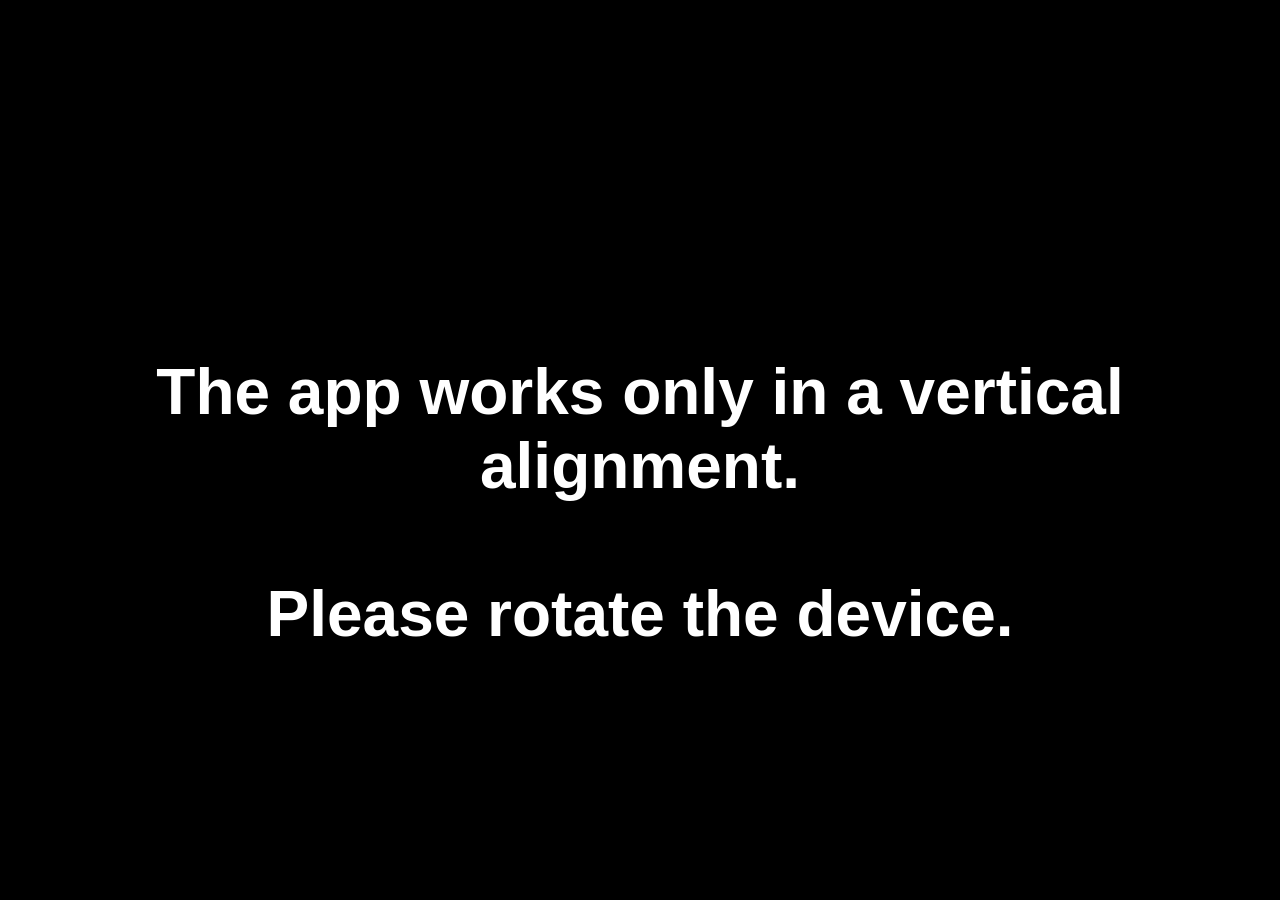
==== index.html @ 1949ffd4 "Add files via upload" ====
<!DOCTYPE html>
<html>

<head>
    <title>App</title>
    <meta charset="UTF-8">
    <meta name='viewport' content='initial-scale=1, maximum-scale=1, user-scalable=0'>

    <script src="mapping_key_to_subId.js"></script>
    <script src="ongoing_exclusion.js"></script>
    <script src="settings.js"></script>
    <script> document.title = app_settings.context.replace(/_/g, ' '); </script> <!-- set the page name dinamically-->
    <script src="helpers.js"></script>
    <script src="logic.js"></script>
    <script src="data_submition_worker.js"></script>

    <link rel="stylesheet" type="text/css" href="style.css">

    <!--
            this is how to create the icon pack and manifest
            https://medium.com/@sam20gh/how-to-add-add-to-home-screen-to-your-website-4b07aee02676

            and this is why it can't be automated on all browsers (IOS for example)
            https://love2dev.com/pwa/add-to-homescreen-library/
        -->
    <!--
            this is how to check if the app is standalone:
            https://stackoverflow.com/questions/41742390/javascript-to-check-if-pwa-or-mobile-web
         -->
    <link rel="apple-touch-icon" sizes="57x57" href="icons/apple-icon-57x57.png">
    <link rel="apple-touch-icon" sizes="60x60" href="icons/apple-icon-60x60.png">
    <link rel="apple-touch-icon" sizes="72x72" href="icons/apple-icon-72x72.png">
    <link rel="apple-touch-icon" sizes="76x76" href="icons/apple-icon-76x76.png">
    <link rel="apple-touch-icon" sizes="114x114" href="icons/apple-icon-114x114.png">
    <link rel="apple-touch-icon" sizes="120x120" href="icons/apple-icon-120x120.png">
    <link rel="apple-touch-icon" sizes="144x144" href="icons/apple-icon-144x144.png">
    <link rel="apple-touch-icon" sizes="152x152" href="icons/apple-icon-152x152.png">
    <link rel="apple-touch-icon" sizes="180x180" href="icons/apple-icon-180x180.png">
    <link rel="icon" type="image/png" sizes="192x192" href="icons/android-icon-192x192.png">
    <link rel="icon" type="image/png" sizes="32x32" href="icons/favicon-32x32.png">
    <link rel="icon" type="image/png" sizes="96x96" href="icons/favicon-96x96.png">
    <link rel="icon" type="image/png" sizes="16x16" href="icons/favicon-16x16.png">
    <link rel="manifest" id="manifest-placeholder">
    <script src="gate_manager.js"></script>
    <meta name="msapplication-TileColor" content="#000000">
    <meta name="msapplication-TileImage" content="icons/ms-icon-144x144.png">
    <meta name="theme-color" content="#000000">

    <meta name="mobile-web-app-capable" content="yes">
    <meta name="apple-mobile-web-app-capable" content="yes">
    <meta name="apple-mobile-web-app-status-bar-style" content="black">
    <meta name="apple-mobile-web-app-title" content="App">

    <!-- Set splash screen for iphones: -->
    <!------------------------------------------------------------------>
    <!-- iPhone 5 and SE (640px x 1136px) V -->
    <link href="splashscreens/iphone5_and_se_splash.png"
        media="(device-width: 320px) and (device-height: 568px) and (-webkit-device-pixel-ratio: 2)"
        rel="apple-touch-startup-image" />
    <!-- iPhone 8, 7, 6s, 6 (750px x 1334px) V -->
    <link href="splashscreens/iphone6_and_6s_and_7_and_8_splash.png"
        media="(device-width: 375px) and (device-height: 667px) and (-webkit-device-pixel-ratio: 2)"
        rel="apple-touch-startup-image" />
    <!-- ** iPhone 6s Plus, 6 Plus , 7 Plus, 8 Plus (1242x x 2208px) V -->
    <link href="splashscreens/iphone_6plus_6Splus_7plus_8plus_splash.png"
        media="(device-width: 414px) and (device-height: 736px) and (-webkit-device-pixel-ratio: 3)"
        rel="apple-touch-startup-image" />
    <!-- iPhone X, XS, 11 pro (1125px x 2436px) V -->
    <link href="splashscreens/iphonex_and_xs_and_11_pro_splash.png"
        media="(device-width: 375px) and (device-height: 812px) and (-webkit-device-pixel-ratio: 3)"
        rel="apple-touch-startup-image" />
    <!-- iPhone XR and iphone 11 (828px x 1792px) V -->
    <link href="splashscreens/iphonexr_and_11_splash.png"
        media="(device-width: 414px) and (device-height: 896px) and (-webkit-device-pixel-ratio: 2)"
        rel="apple-touch-startup-image" />
    <!-- iPhone XS max and iphone 11 pro max (1242px x 2688px) V -->
    <link href="splashscreens/iphonexsmax_and_11_pro_max_splash.png"
        media="(device-width: 414px) and (device-height: 896px) and (-webkit-device-pixel-ratio: 3)"
        rel="apple-touch-startup-image" />

    <!-- iPhone 12/13 mini (1080px x 2340px V) -->
    <link href="splashscreens/iphone_12_mini_splash.png"
        media="(device-width: 360px) and (device-height: 780px) and (-webkit-device-pixel-ratio: 3)"
        rel="apple-touch-startup-image" />
    <!-- iPhone 12/13, 12/13 pro (1170px x 2532px) V -->
    <link href="splashscreens/iphone_12_and_12_pro_splash.png"
        media="(device-width: 390px) and (device-height: 844px) and (-webkit-device-pixel-ratio: 3)"
        rel="apple-touch-startup-image" />
    <!-- iPhone 12/13 pro max (1284px x 2778px) V -->
    <link href="splashscreens/iphone_12_pro_max_splash.png"
        media="(device-width: 428px) and (device-height: 926px) and (-webkit-device-pixel-ratio: 3)"
        rel="apple-touch-startup-image" />
    <!------------------------------------------------------------------>
    <script>
        // check app loading after the page is loaded
        checkIfAppStartedRunning = setTimeout(() => {
            console.log('app not loading... RELOADING page')
            location.reload()
        }, 7000)
    </script>
    <script src="app.js"></script>
</head>

<body id="background" class="bgApp" onload="runApp()">
    <!-- Loading Screen -->
    <div id="app_will_load_soon" class="centered appIsLoading">
        <h1>Loading...</h1>
    </div>
    <div id="loading_animation">
        <div class="lds-ellipsis">
            <div></div>
            <div></div>
            <div></div>
            <div></div>
        </div>
    </div>

    <!-- App installation guide -->
    <img id="installation_guide" />
    <div id="installationProblem" style="width: 90%; background-color: #666666ff; z-index:999;"
        class="centered error_message hidden">
        <h2 id='installationProblemMessage'></h2>
    </div>

    <div id='lottery' class='hidden'></div>

    <div id="main_container" class="container hidden">
        <img id="planet" class="full_bg_image" src="images/background.jpg" />
        <img id="spaceship" class="hidden" src="images/spaceship_flying.png" />
        <img id="ice_upper" class="ice" src="images/ice.jpg" />
        <img id="ice_lower" class="ice" src="images/ice.jpg" />
        <h1 id="cost_indicator_1_" class="cost_indicator goUp hidden">-1</h1>
        <h1 id="outcome_text_1_" class="outcome_text hidden"></h1>
        <div id="welcome_msg" class="text_box centered hidden most_in_front">
            <h1 id="welcome_msg_txt" class="text_box2">Hello</h1>
        </div>
        <img id="outcome_win" class="outcome_image hidden" src="images/outcome_win.png" />
        <img id="outcome_loss" class="outcome_image hidden" src="images/outcome_loss.png" />
        <img id="outcome_no_win" class="outcome_image hidden" src="images/outcome_no_win.png" />
        <div id="superimposed_outcome_sum" class="centered hidden">
            <h2 id="superimposed_outcome_sum_txt"></h2>
        </div>
        <img id="cover" class="centered hidden in_front" src="images/cover.png" />
        <div class="split upper separate hidden" id="upper_half"></div>
        <div class="split lower separate hidden blinkable" id="lower_half"></div>
        <div id="screen-disabled-mask" class="hidden"></div>
        <div id="dialog_box" class="centered dialog hidden">
            <p id="dialog_msg" class="dialog_text">Hello, this is a dialog message</p>
            <img id="game_begins_image" class="appear hidden" src="images/game_title_image.jpg" />
            <p id="dialog_confirmation_msg" class="dialog_text hidden">Hello, this is a dialog confirmation message</p>
            <input id="dialog_response_text" type="text" autocomplete="off" />
            <div><button id="dialog_ok_button">Confirm</button></div>
        </div>
    </div>
</body>

<script src="handle_events.js"></script>

</html>
---- style.css ----
html {
  font-family: Arial, Helvetica, sans-serif;
}

body {
  position: fixed;
  top: 0;
  left: 0;
  bottom: 0;
  right: 0;
  width: 100%;
  height: 100%;
  border: none;
  margin: 0;
  padding: 0;
  overflow: hidden;
  z-index: 999999;

  touch-action: none;

  -webkit-touch-callout: none;
  /* iOS Safari */
  -webkit-user-select: none;
  /* Safari */
  -khtml-user-select: none;
  /* Konqueror HTML */
  -moz-user-select: none;
  /* Old versions of Firefox */
  -ms-user-select: none;
  /* Internet Explorer/Edge */
  user-select: none;
  /* Non-prefixed version, currently supported by Chrome, Edge, Opera and Firefox */
}

.bgApp {
  background-color: #666666ff;
  background-size: 100vw 100vh;
}

.full_bg_image {
  position: fixed;
  width: 100vw;
  height: 100vh;
  top: 50%;
  left: 50%;
  transform: translate(-50%, -50%);
  z-index: -100;
}

.error_message_screen {
  position: absolute;
  background-color: black;
  width: 100vw;
  height: 100vh;
  top: 50%;
  left: 50%;
  transform: translate(-50%, -50%);
  z-index: 9999;
}

.error_message {
  width: 90%;
  font-size: 5vw;
  color: white;
}

#installation_guide {
  position: absolute;
  margin: 0;
  width: 100%;
  height: 100%;
  z-index: 999;
}

#instructions_iframe {
  position: fixed;
  top: 0;
  left: 0;
  bottom: 0;
  right: 0;
  width: 100%;
  height: 100%;
  border: none;
  margin: 0;
  padding: 0;
  overflow: hidden;
  z-index: 999999;

  touch-action: none;

  -webkit-touch-callout: none;
  /* iOS Safari */
  -webkit-user-select: none;
  /* Safari */
  -khtml-user-select: none;
  /* Konqueror HTML */
  -moz-user-select: none;
  /* Old versions of Firefox */
  -ms-user-select: none;
  /* Internet Explorer/Edge */
  user-select: none;
  /* Non-prefixed version, currently supported by Chrome, Edge, Opera and Firefox */
}

/*                     APP LOADING                      */
/* ---------------------------------------------------- */

.lds-ellipsis {
  /* adapted from https://loading.io/css/ ; they have a license for a free use of it */
  display: inline-block;
  position: fixed;
  left: 27.5vw;
}

.lds-ellipsis div {
  position: absolute;
  top: 56vh;
  width: 4vw;
  height: 4vw;
  border-radius: 50%;
  background: dodgerblue;
  animation-timing-function: cubic-bezier(0, 1, 1, 0);
}

.lds-ellipsis div:nth-child(1) {
  left: 10vw;
  animation: lds-ellipsis1 0.6s infinite;
}

.lds-ellipsis div:nth-child(2) {
  left: 10vw;
  animation: lds-ellipsis2 0.6s infinite;
}

.lds-ellipsis div:nth-child(3) {
  left: 20vw;
  animation: lds-ellipsis2 0.6s infinite;
}

.lds-ellipsis div:nth-child(4) {
  left: 30vw;
  animation: lds-ellipsis3 0.6s infinite;
}

@keyframes lds-ellipsis1 {
  0% {
    transform: scale(0);
  }

  100% {
    transform: scale(1);
  }
}

@keyframes lds-ellipsis3 {
  0% {
    transform: scale(1);
  }

  100% {
    transform: scale(0);
  }
}

@keyframes lds-ellipsis2 {
  0% {
    transform: translate(0, 0);
  }

  100% {
    transform: translate(10vw, 0);
  }
}

.appIsLoading {
  position: absolute;
  top: 50vh;
  transform: translate(-50%, -50%);

  animation-duration: 1s;
  animation-iteration-count: infinite;
  animation-direction: alternate;
  animation-fill-mode: forwards;
  animation-name: alternate_appear_disappear;
}

@keyframes alternate_appear_disappear {
  0% {
    opacity: 0
  }

  100% {
    opacity: 1
  }
}

/* ---------------------------------------------------- */

#spaceship {
  position: fixed;
  top: 50vh;
  left: 0vw;
  transform: translate(-50%, -50%);
  width: 50vw;
  height: auto;
  z-index: 2;
  animation-duration: 0.8s;
  animation-iteration-count: 1;
  animation-direction: normal;
  animation-fill-mode: forwards;
  animation-name: landing;
}

@keyframes landing {
  0% {
    width: 50vw;
    left: 0vw;
    z-index: 2
  }

  100% {
    width: 35vw;
    left: 25vw;
    z-index: 1
  }
}

.ice {
  position: absolute;
  left: 0;
  right: 0;
  top: 0;
  width: 100vw;
  height: 100vh;

  animation-name: ice_animation;
  animation-duration: 0.5s;
  animation-iteration-count: 1;
  animation-direction: normal;
  animation-fill-mode: forwards;
}

@keyframes ice_animation {
  0% {
    padding: 0px 0px 0px 0px;
    opacity: 0.0;
  }

  100% {
    padding: 0px 0px 0px 0px;
    opacity: 0.2;
  }
}

@keyframes ice_breaking {

  /* called inside app.js */
  0% {
    padding: 0px 0px 0px 0px;
    opacity: 0.2;
  }

  100% {
    padding: 0px 0px 0px 0px;
    opacity: 0.0;
  }
}

#ice_upper {
  clip: rect(0, 100vw, 50vh, 0);
}

#ice_lower {
  clip: rect(50vh, 100vw, 100vh, 0);
}

.hidden {
  display: none;
}

.split {
  position: absolute;
  left: 0;
  right: 0;
}

.upper {
  top: 0;
  height: 49.9vh;
  z-index: 2;
}

.lower {
  bottom: 0;
  height: 49.9vh;
  z-index: 3;
}

.blinkable:after {
  content: "";
  display: block;
  position: absolute;
  height: 100%;
  width: 100%;
  background: #FFFFFF;
  opacity: 0;
  transition-property: opacity;
  transition-duration: 0.5s;
}

.blinkable:active:after {
  opacity: 0.6;
}

.upper.separate {
  border-bottom-style: solid;
  border-bottom-width: 0.3vh;
}

.lower.separate {
  border-top-style: solid;
  border-top-width: 0.3vh;
}

/* If you want the content centered horizontally and vertically */
.centered {
  position: absolute;
  top: 50%;
  left: 50%;
  transform: translate(-50%, -50%);
  text-align: center;
}

.centered-vertically {
  position: absolute;
  top: 50%;
  transform: translateY(-50%);
}

.cost_indicator {
  position: absolute;
  top: 12%;
  right: 5%;
  transform: translate(-50%, -50%);
  text-align: center;
  color: red;
  font-size: 15vw;
}

.goUp {
  position: absolute;
  animation-name: goUp_animation;
  /*animation-duration: 1s;*/
  animation-iteration-count: 1;
  animation-direction: normal;
  animation-fill-mode: forwards;
}

@keyframes goUp_animation {
  0% {
    top: 20vh;
    opacity: 1.0;
  }

  100% {
    top: 10vh;
    opacity: 0.0;
  }
}

.waiting_for_outcome_gif {
  opacity: 0;
  position: absolute;
  width: 75%;
  height: auto;
  top: 50%;
  left: 40%;
  transform: translate(-50%, -50%);
  text-align: center;
}

#lottery {
  animation-name: lottery_entry;
  /*animation-duration: 3.5s;*/
  animation-iteration-count: 1;
  animation-direction: normal;
  animation-fill-mode: forwards;
}

@keyframes lottery_entry {
  0% {
    padding: 0px 0px 0px 0px;
    opacity: 0.0;
  }

  30% {
    padding: 0px 0px 0px 0px;
    opacity: 1.0;
  }

  90% {
    padding: 0px 0px 0px 0px;
    opacity: 1.0;
  }

  100% {
    padding: 0px 0px 0px 0px;
    opacity: 0.0;
  }
}

.outcome_image {
  position: absolute;
  width: 35vw;
  height: auto;
  top: 50%;
  left: 50%;
  transform: translate(-50%, -50%);
}

.goUpOutcomeImage {
  position: absolute;
  animation-name: goUpOutcome_animation;
  /*animation-duration: 2s;*/
  animation-iteration-count: 1;
  animation-direction: normal;
  animation-fill-mode: forwards;
}

@keyframes goUpOutcome_animation {
  0% {
    padding: 0px 0px 0% 0px;
    opacity: 0.0;
  }

  100% {
    padding: 0px 0px 20% 0px;
    opacity: 1.0;
  }
}

#superimposed_outcome_sum {
  position: absolute;
  font-size: 6vw;
  top: 50%;
  /* Adjust this value to move the positioned div up and down */
  left: 50%;
  /*background: rgba(0, 0, 0, 0.8);*/
  color: rgb(240, 240, 240);
  text-shadow: -1px 0 grey, 0 1px grey, 1px 0 grey, 0 -1px grey;
}

.outcome_text {
  position: absolute;
  top: 57%;
  left: 50%;
  transform: translate(-50%, -50%);
  text-align: center;
  white-space: nowrap;
  font-size: 7.1vw;
}

.appearSlowlyOutcomeText {
  position: absolute;
  animation-name: appearSlowlyText_animation;
  /*animation-duration: 2s;*/
  animation-iteration-count: 1;
  animation-direction: normal;
  animation-fill-mode: forwards;
}

@keyframes appearSlowlyText_animation {
  0% {
    opacity: 0.0;
  }

  50% {
    opacity: 0.0;
  }

  100% {
    opacity: 1.0;
  }
}

.goodByeMessage {
  position: absolute;
  top: 83%;
  left: 50%;
  transform: translate(-50%, -50%);
  text-align: center;

  animation-name: appearSlowlyText_animation;
  animation-duration: 1s;
  animation-iteration-count: 1;
  animation-direction: normal;
  animation-fill-mode: forwards;
}

#cover {
  top: 50vh;
  left: 57vw;
  width: 85vw;
  height: 35vh;
  z-index: 1;
}


/*
.disappear-left {
  animation-name: disappear_left_animation;
  animation-fill-mode: forwards;
  animation-duration: 2s;
  animation-iteration-count: 1;
  animation-direction: normal;  
}
@keyframes disappear_left_animation {
  from { padding: 0px 0px 0px 0px; opacity: 100%; }
  to { padding: 0px 100% 0px 0px; opacity: 30% }
}
*/

.stretched {
  position: absolute;
}

.stretched.horizontal {
  width: 100%;
}

.stretched.vertical {
  height: 100%;
}

/* Style the image inside the centered container, if needed */
.centered img {
  width: 100%;
  border-radius: 50%;
}

h1 {
  color: dodgerblue;
  font-size: 12vw;
}

.jspsych-html-button-response-button button {
  font-size: 4rem;
}

.most_in_front {
  position: absolute;
  z-index: 100;
}

.text_box {
  box-sizing: border-box;
  width: 70vw;
  line-height: 5vw;
  text-align: center;

  border: 0.5vw solid rgb(100, 100, 100);
  background-color: rgba(220, 220, 220, 0.75);
  border-radius: 15px;
}

.goodByeMessageTextSize {
  line-height: 5vw;
  display: inline-block;
  vertical-align: middle;
  font-size: 6vw;

  animation-duration: 1s;
  animation-iteration-count: infinite;
  animation-direction: alternate;
  animation-fill-mode: forwards;
  animation-name: alternate_appear_disappear;
}

/*                     FOR INSTRUCTIONS                  */
/* ----------------------------------------------------- */

.bg_instructions {
  background-color: #666666ff;
  background-size: 100vw 100vh;
  background-repeat: no-repeat;
  overscroll-behavior: none;
}

#instructionsButtons {
  position: relative;
  display: block;
  top: 49.5vh;
  left: 50%;
  transform: translate(-50%, -50%);
  width: 28vw;
  height: 5.5vh;
  margin-right: 12vw;
  margin-left: auto;

  background-color: rgba(200, 200, 200, 0.7);
  border: 0.5vw solid rgb(50, 50, 50);
  color: rgb(50, 50, 50);
  text-align: center;
  font-size: 4.2vw;
  transition-duration: 0.4s;
  border-radius: 25px;
  outline: none;
  z-index: 999;
}

#instructionsButtons:active {
  background-color: #555555;
  color: white;
}

#post_test_msg {
  font-size: 5vw;
  padding: 6vw;
  line-height: normal;
}

#post_instructions_test_image {
  width: 70vw;
  height: auto;
  border-radius: 3vw;
}

#jspsych-instructions-next {
  background-color: rgba(200, 200, 200, 0.7);
  border: 1vw solid rgb(50, 50, 50);
  color: rgb(50, 50, 50);
  font-size: 6vw;
  border-radius: 40px;
  outline: none;
}

#jspsych-instructions-next:active {
  background-color: #555555;
  color: white;
}

/* Instructions Tests stuff: */
#test_question_text {
  font-size: 7vw;
  line-height: normal;
  margin-bottom: 5vh;
}

#multipleChoiceQuestionsButtons {
  position: relative;
  background-color: rgb(230, 230, 230);
  width: 90vw;
  border: 0.3vw solid rgb(50, 50, 50);
  color: rgb(50, 50, 50);
  font-size: 5vw;
  text-align: left;
  border-radius: 15px;
  margin: 1vh;
  padding: 1.5vh;
  outline: none;
}

#multipleChoiceQuestionsButtons:active {
  background-color: #555555;
  color: white;
}

.correctAnswerBlink {
  animation-duration: 0.5s;
  animation-iteration-count: infinite;
  animation-direction: alternate;
  animation-fill-mode: forwards;
  animation-name: alternate_appear_disappear;
}

/*                   EMBEDDED DEMO STUFF                 */
/* ----------------------------------------------------- */
/* TEMP TEMP TEMP maybe take stuff from here
.demoTextBox {
  position: absolute;
  /*align-items: center;*-/
  background-color: rgb(225, 229, 235);
  top: 14vh;
  left: 50%;
  transform: translate(-50%, -50%);
  width: 80vw;
  border-radius: 35px;
  border: 0.8vw solid rgb(50,50,50);

  animation-duration: 1.5s;
  animation-iteration-count: 1;
  animation-direction: normal;
  animation-fill-mode: forwards;
  animation-name: spreading;
}
@keyframes spreading {
  0%   { width: 0; max-height: 0 } /* top right bottom left *-/
  50%  { width: 80vw; max-height: 0 }
  100%  { width: 80vw; max-height: 20vh }
}
 TEMP TEMP TEMP */

.demoTextBox {
  position: absolute;
  background-color: rgb(225, 229, 235);
  top: 14vh;
  left: 50%;
  transform: translate(-50%, -50%);
  border-radius: 17.5px;
  border: 0.8vw solid rgb(50, 50, 50);

  animation-duration: 1.5s;
  animation-iteration-count: 1;
  animation-direction: normal;
  animation-fill-mode: forwards;
  animation-name: spreading;
}

@keyframes spreading {
  0% {
    width: 0;
    height: 0
  }

  /* top right bottom left */
  50% {
    width: 92vw;
    max-height: 0
  }

  100% {
    width: 92vw;
    max-height: 23vh
  }
}

.demoText {
  padding-left: 2vw;
  padding-right: 2vw;
  line-height: normal;
  text-align: center;
  color: black;
  font-size: 3.5vw;

  animation-duration: 1s;
  animation-iteration-count: 1;
  animation-direction: normal;
  animation-timing-function: steps(100, end);
  animation-fill-mode: forwards;
  animation-name: appearGradually;
  animation-delay: 1s;
  opacity: 0;
}

@keyframes appearGradually {
  0% {
    opacity: 0.0
  }

  100% {
    opacity: 1.0
  }
}

/* draw a smartphone screen */
.bigRectangle {
  position: absolute;
  top: 62%;
  left: 50%;
  transform: translate(-50%, -50%);
  width: 70vw;
  height: 70vh;
  border: 0.5vw solid rgb(100, 100, 100);
  border-radius: 5vw;
}

.appInBigRectangle {
  position: absolute;
  top: 58%;
  left: 50%;
  transform: translate(-50%, -50%);
  width: 70vw;
  height: 62.25%;
  border: 0.5vw solid rgb(100, 100, 100);
  border-top-left-radius: 5vw;
  border-top-right-radius: 5vw;
}

#simulatedSmartphoneButtonArea {
  position: absolute;
  left: 50%;
  top: 93%;
  background-color: rgba(150, 150, 150, 0.1);
  height: 8%;
  width: 70%;
  z-index: 0;
  transform: translate(-50%, -50%);
  border-bottom-left-radius: 5vw;
  border-bottom-right-radius: 5vw;
  border-top: 0.5vw solid rgb(100, 100, 100);
}

.appLine {
  text-align: center;
  margin: 0;
}

.smallRectangle {
  display: inline-block;
  width: 12vw;
  height: 6.5vh;
  margin-left: 1.7vw;
  margin-right: 1.7vw;
  margin-top: 1.8vh;
  margin-bottom: 1.8vh;
  border: 0.5vw solid transparent;
  background-color: rgba(200, 200, 200, 0.35);
  overflow: hidden;
  border-radius: 7.5px;
}

.appIconSpecifics {
  display: inline-block;
  width: 13vw;
  height: calc(6.5vh + 1vw);
  margin-left: 1.7vw;
  margin-right: 1.7vw;
  margin-top: 1.8vh;
  margin-bottom: 1.8vh;
  overflow: hidden;
  border-radius: 7.5px;
}

#dotContainerElement {
  text-align: center;
  margin: 0;
}

.dot {
  display: inline-block;
  height: 1vh;
  width: 1vh;
  margin-left: 1vw;
  margin-right: 1vw;
  margin-top: 1vh;
  margin-bottom: 1vh;
  background-color: rgba(200, 200, 200, 0.7);
  border-radius: 50%;
}

.demoButton {
  position: absolute;
  top: 92.5%;
  left: 50%;
  transform: translate(-50%, -50%);
  width: 20vw;
  height: 5vh;

  background-color: rgba(200, 200, 200, 0.4);
  border: 1vw solid rgba(85, 85, 85, 1);
  color: black;
  padding: 16px 32px;
  text-align: center;
  text-decoration: none;
  font-size: 3vw;
  margin: 4px 2px;
  transition-duration: 0.4s;
  border-radius: 50px;
  outline: none;
  z-index: 999;

  animation-duration: 0.3s;
  animation-fill-mode: forwards;
  animation-name: appearGradually;
}

.demoButton:active {
  background-color: rgba(85, 85, 85, 1);
  color: white;
}

.loadButton {
  position: absolute;
  background-color: transparent;
  border-radius: 7.5px;
  outline: none;
  border-width: 0;
}

.loadButton:active {
  background-color: rgba(255, 255, 255, 0.3);
}

.appClose {
  position: absolute;
  animation-name: appClose_animation;
  animation-duration: 0.3s;
  animation-iteration-count: 1;
  animation-direction: normal;
  animation-fill-mode: forwards;
}

@keyframes appClose_animation {
  0% {
    padding: 0px 0px 0px 0px;
    opacity: 1.0;
  }

  100% {
    padding: 0px 0px 20% 0px;
    opacity: 0.0;
    width: 12vw;
    height: 6vh;
    top: 74.5%;
    left: 58%;
    border: none;
    border-radius: 15px;
  }
}

.appOpen {
  position: absolute;
  animation-name: appOpen_animation;
  animation-duration: 0.3s;
  animation-iteration-count: 1;
  animation-direction: reverse;
  animation-fill-mode: forwards;
}

@keyframes appOpen_animation {
  0% {
    padding: 0px 0px 0px 0px;
    opacity: 1.0;
  }

  100% {
    padding: 0px 0px 20% 0px;
    opacity: 0.0;
    width: 12vw;
    height: 6vh;
    top: 74.5%;
    left: 58%;
    border: none;
    border-radius: 15px;
  }
}

/* ----------------------------------------------------- */


.disabled {
  pointer-events: none;
}

#repeatOrContinueButtons {
  position: relative;
  width: 40vw;
  background-color: rgba(200, 200, 200, 0.7);
  border: 1vw solid rgb(50, 50, 50);
  color: rgb(50, 50, 50);
  font-size: 5vw;
  border-radius: 30px;
  outline: none;
}

#repeatOrContinueButtons:active {
  background-color: #555555;
  color: white;
}

#repeatOrContinueText {
  position: relative;
  padding: 3vw;
  line-height: normal;
  font-size: 5.5vw;
}


/*                    DIALOG BOX STUFF                   */
/* ----------------------------------------------------- */

.dialog {
  width: 80%;
  min-height: 10%;
  border-radius: 5vw;
  background: rgb(200, 200, 200);
  z-index: 999;
}

.dialog_text {
  margin-bottom: 2vh;
  font-size: 5vw;
  padding-left: 4vw;
  padding-right: 4vw;
}

#dialog_msg {
  margin-top: 2.5vh;
}

.dialog input {
  font-size: 5vw;
  /*margin-top: 1vh;*/
  margin-bottom: 1vh;
}

.dialog button {
  border-width: 1px;
  background: rgb(200, 200, 200);
  color: black;
  font-size: 5vw;
  padding: 1.2vh;
  margin-bottom: 2vh;
  border-radius: 2.5vw;
  border-color: black;
  outline: none;
}

.dialog button:active {
  background-color: #555555;
  color: white;
}

.dialog button.disabled {
  opacity: 0.65;
  cursor: not-allowed;
}

#screen-disabled-mask {
  position: fixed;
  top: 0;
  left: 0;
  background: #000;
  opacity: 0.8;
  z-index: 998;
  height: 100%;
  width: 100%;
  pointer-events: none;
}

/* -------------- warehouse / piggybank ------------------ */

.dialog .warehouse {
  border-radius: 0;
  width: 80vw;
  height: auto;
}

.dance {
  animation-name: dance_animation;
  animation-duration: 1.5s;
  animation-iteration-count: 1;
  animation-timing-function: linear;
}

@keyframes dance_animation {
  0% {
    opacity: 0;
    transform: rotateY(0deg)
  }

  /* top right bottom left */
  100% {
    opacity: 1;
    transform: rotateY(360deg)
  }
}

#warehouse_empty {
  margin-bottom: 2vh;
}

/* -- an image for the message that the real game begins -- */

#game_begins_image {
  border-radius: 0;
  width: 75vw;
  height: auto;
  margin-bottom: 2vh;
  border-radius: 4vw;
}

/* -------------- cave from the outside ------------------ */

#cave {
  border-radius: 0;
  width: 55vw;
  height: auto;
}

.appear {
  animation-name: appear_animation;
  animation-duration: 0.8s;
  animation-iteration-count: 1;
}

@keyframes appear_animation {
  0% {
    opacity: 0
  }

  /* top right bottom left */
  100% {
    opacity: 1
  }
}

/* -------------- coins collection task ------------------ */
#inside_cave_img {
  position: absolute;
  left: 50%;
  top: 50%;
  transform: translate(-50%, -50%);
  width: 0;
  height: 0;
  border-radius: 30vw;
  z-index: 1000;
}

.openning {
  animation-name: openning_animation;
  animation-duration: 1.5s;
  animation-iteration-count: 1;
  animation-fill-mode: forwards;
}

@keyframes openning_animation {
  0% {
    width: 0%;
    height: 0%;
    border-radius: 30vw;
    left: 50%;
    top: 50%
  }

  100% {
    width: 100%;
    height: 100%;
    border-radius: 0;
  }

  /* top right bottom left */
}

.closing {
  animation-name: closing_animation;
  animation-duration: 1.5s;
  animation-iteration-count: 1;
  animation-fill-mode: forwards;
}

@keyframes closing_animation {
  0% {
    width: 100%;
    height: 100%
  }

  /* top right bottom left */
  100% {
    width: 0%;
    height: 0%;
    border-radius: 30vw;
    left: 50%;
    top: 50%
  }
}

.inside_cave_text {
  margin: 0;
  position: absolute;
  font-size: 15vw;
  color: rgb(0, 0, 255);
  transform: translate(-50%, -50%);
  z-index: 1001;
}

#time_left_counter {
  left: 90vw;
  top: 5vh;
}

#cave_goddbye_message {
  left: 50vw;
  top: 50vh;
}

.caveElement {
  position: absolute;
  width: 80vw;
  height: 30vh;
  z-index: 1001;
}

.disappearGradually {
  animation-name: disappearGradually_animation;
  animation-duration: 0.15s;
  animation-iteration-count: 1;
  animation-fill-mode: forwards;
}

@keyframes disappearGradually_animation {
  0% {
    opacity: 1;
  }

  100% {
    opacity: 0;
  }
}
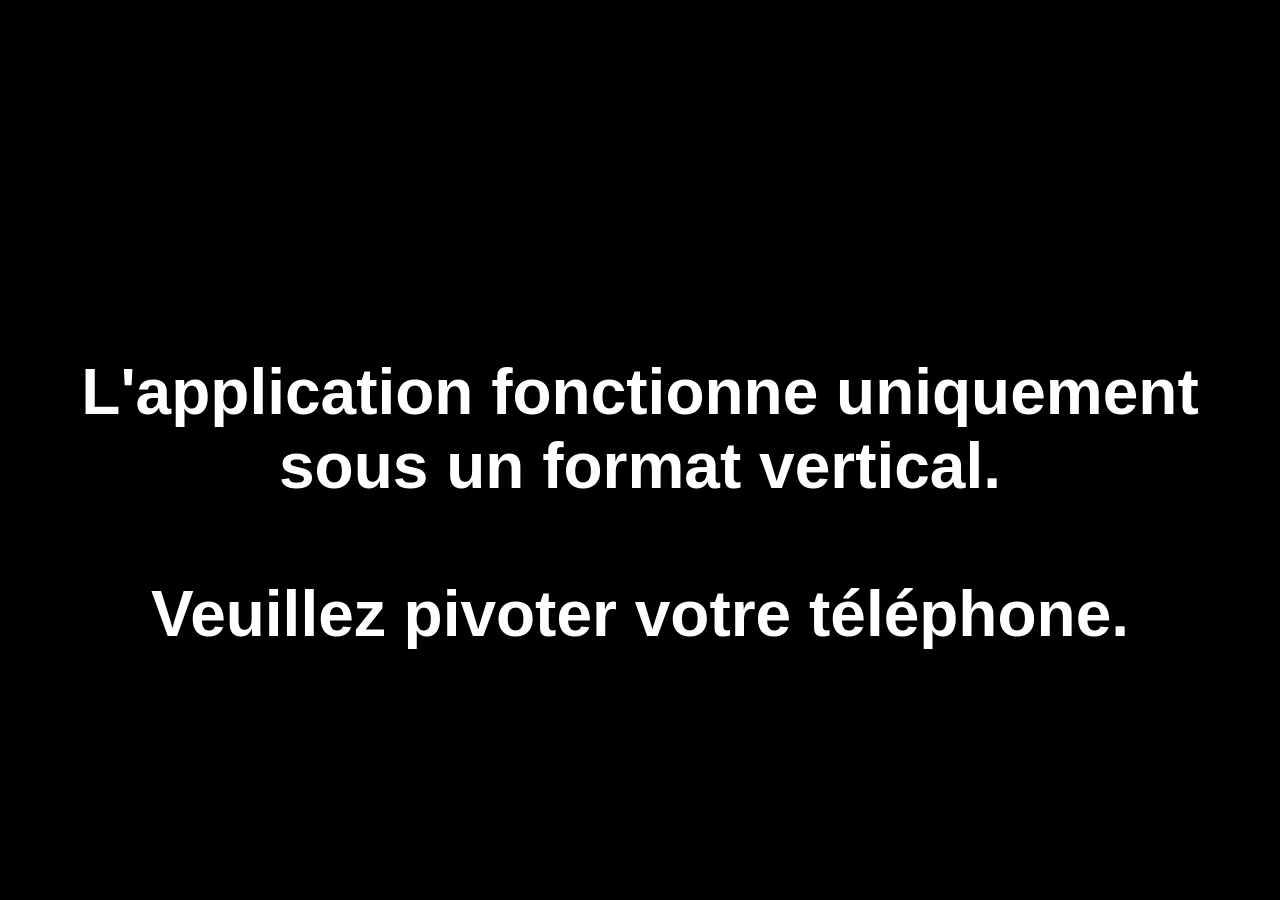
==== commit b3e05945: "Add files via upload" ====
--- a/index.html
+++ b/index.html
@@ -129,7 +129,6 @@
         <img id="spaceship" class="hidden" src="images/spaceship_flying.png" />
         <img id="ice_upper" class="ice" src="images/ice.jpg" />
         <img id="ice_lower" class="ice" src="images/ice.jpg" />
-        <h1 id="cost_indicator_1_" class="cost_indicator goUp hidden">-1</h1>
         <h1 id="outcome_text_1_" class="outcome_text hidden"></h1>
         <div id="welcome_msg" class="text_box centered hidden most_in_front">
             <h1 id="welcome_msg_txt" class="text_box2">Hello</h1>
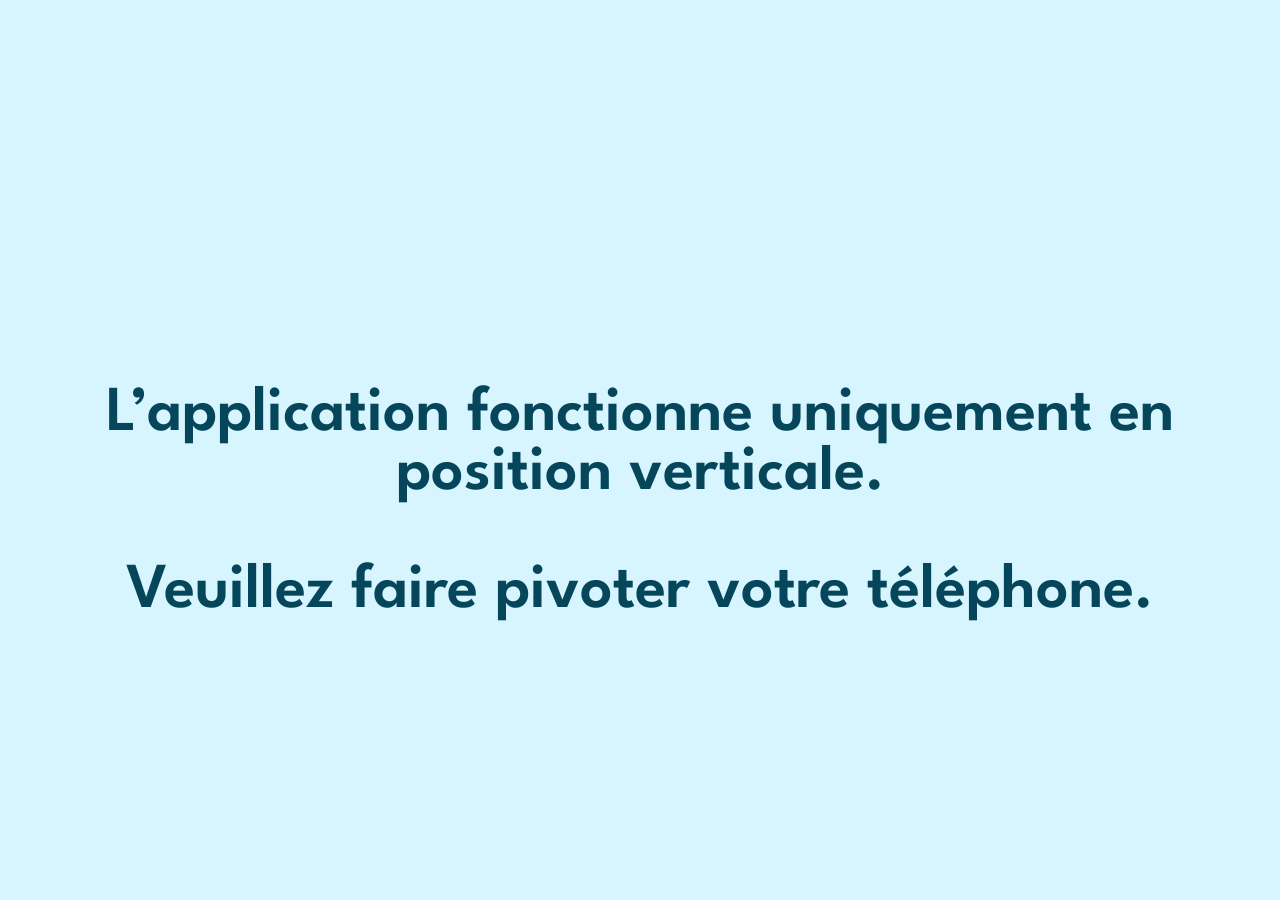
==== commit 681dceb7: "Add files via upload" ====
--- a/index.html
+++ b/index.html
@@ -1,5 +1,5 @@
 <!DOCTYPE html>
-<html>
+<html lang="fr">
 
 <head>
     <title>App</title>
@@ -9,7 +9,7 @@
     <script src="mapping_key_to_subId.js"></script>
     <script src="ongoing_exclusion.js"></script>
     <script src="settings.js"></script>
-    <script> document.title = app_settings.context.replace(/_/g, ' '); </script> <!-- set the page name dinamically-->
+    <script> document.title = app_settings.App_HTML_title(); </script> <!-- set the page name dinamically-->
     <script src="helpers.js"></script>
     <script src="logic.js"></script>
     <script src="data_submition_worker.js"></script>
@@ -49,7 +49,7 @@
     <meta name="mobile-web-app-capable" content="yes">
     <meta name="apple-mobile-web-app-capable" content="yes">
     <meta name="apple-mobile-web-app-status-bar-style" content="black">
-    <meta name="apple-mobile-web-app-title" content="App">
+    <meta name="apple-mobile-web-app-title" content="Space Gold">
 
     <!-- Set splash screen for iphones: -->
     <!------------------------------------------------------------------>
@@ -98,13 +98,14 @@
             location.reload()
         }, 7000)
     </script>
+    <script src="questionnaires.js"></script>
     <script src="app.js"></script>
 </head>
 
 <body id="background" class="bgApp" onload="runApp()">
     <!-- Loading Screen -->
     <div id="app_will_load_soon" class="centered appIsLoading">
-        <h1>Loading...</h1>
+        <h1>Chargement…</h1>
     </div>
     <div id="loading_animation">
         <div class="lds-ellipsis">
@@ -148,7 +149,7 @@
             <img id="game_begins_image" class="appear hidden" src="images/game_title_image.jpg" />
             <p id="dialog_confirmation_msg" class="dialog_text hidden">Hello, this is a dialog confirmation message</p>
             <input id="dialog_response_text" type="text" autocomplete="off" />
-            <div><button id="dialog_ok_button">Confirm</button></div>
+            <div><button id="dialog_ok_button">Confirmer</button></div>
         </div>
     </div>
 </body>
--- a/style.css
+++ b/style.css
@@ -1206,4 +1206,61 @@
   100% {
     opacity: 0;
   }
-}+}
+
+/* ===================================================================== */
+/*  IDENTITÉ VISUELLE SPACE GOLD : fond bleu clair, texte bleu foncé,     */
+/*  police League Spartan (dossier League_Spartan à la racine du site)    */
+/*  Les images du jeu ne sont pas modifiées.                              */
+/* ===================================================================== */
+@font-face {
+  font-family: 'League Spartan';
+  src: url('League_Spartan/LeagueSpartan-VariableFont_wght.ttf') format('truetype'),
+       url('League_Spartan/static/LeagueSpartan-Regular.ttf') format('truetype');
+  font-weight: 100 900;
+  font-style: normal;
+  font-display: swap;
+}
+
+:root {
+  --sg-bg: #d6f5ff;
+  --sg-text: #06465b;
+}
+
+html, body, button, input, p, h1, h2, h3, span, div {
+  font-family: 'League Spartan', Arial, Helvetica, sans-serif;
+}
+
+.bgApp, .bg_instructions {
+  background-color: var(--sg-bg) !important;
+  color: var(--sg-text);
+}
+
+h1, h2 { color: var(--sg-text); }
+
+/* écrans de message et d'erreur */
+.error_message_screen { background-color: var(--sg-bg) !important; }
+.error_message { color: var(--sg-text) !important; font-weight: 600; }
+
+/* message d'accueil / de fin d'essai */
+.text_box { background-color: rgba(255, 255, 255, 0.93) !important; border: 0.6vw solid var(--sg-text) !important; border-radius: 4vw; }
+.text_box2 { color: var(--sg-text) !important; }
+
+/* boîtes de dialogue */
+.dialog { background: var(--sg-bg) !important; border: 0.8vw solid var(--sg-text) !important; }
+.dialog_text { color: var(--sg-text) !important; font-weight: 600; }
+.dialog button { background: var(--sg-text) !important; color: #ffffff !important; border: none !important; border-radius: 3vw; font-weight: 700; }
+
+/* pages d'instructions, démonstration et questions */
+#instructionsButtons, #jspsych-instructions-next, #multipleChoiceQuestionsButtons, #repeatOrContinueButtons, .demoButton {
+  background-color: #ffffff !important;
+  color: var(--sg-text) !important;
+  border-color: var(--sg-text) !important;
+  font-weight: 700;
+}
+#instructionsButtons:active, #jspsych-instructions-next:active, #multipleChoiceQuestionsButtons:active, #repeatOrContinueButtons:active, .demoButton:active {
+  background-color: var(--sg-text) !important;
+  color: #ffffff !important;
+}
+.demoTextBox { background-color: var(--sg-bg) !important; border-color: var(--sg-text) !important; }
+.demoText, #repeatOrContinueText, #test_question_text, #post_test_msg { color: var(--sg-text) !important; font-weight: 600; }
